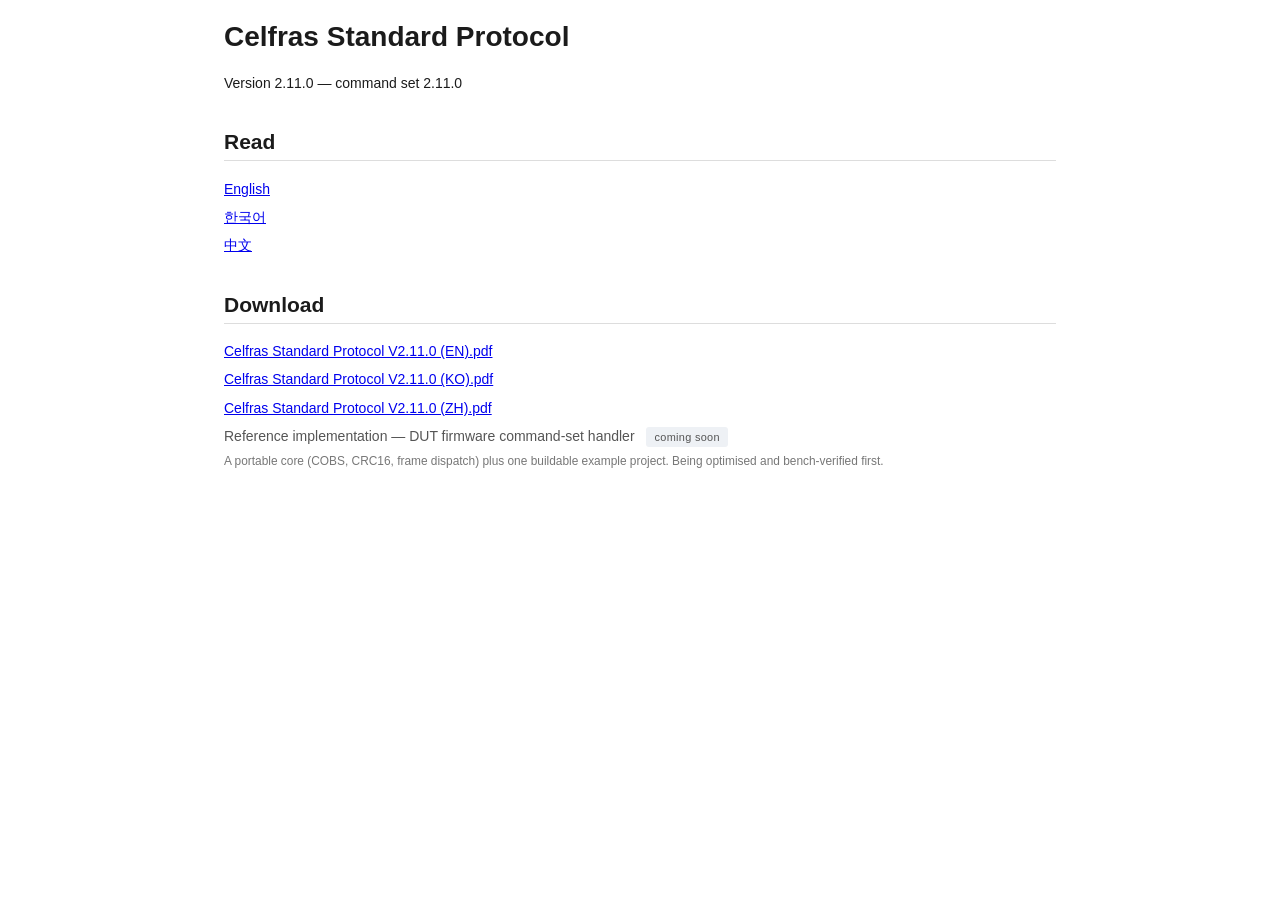
==== site/index.html @ 147c6d97 "Ship the rendered site and the public PDFs with the repository This repository is currently the only" ====
<!doctype html>
<html lang="en">
<head>
<meta charset="utf-8">
<meta name="viewport" content="width=device-width, initial-scale=1">
<title>Celfras Standard Protocol V2.11.0</title>
<style>
:root { --font-body: "Segoe UI", Arial, Helvetica, sans-serif; }
@page { size: A4; margin: 20mm 16mm 18mm; }
body { font-family: var(--font-body); font-size: 10.5pt; line-height: 1.55;
       color: #1b1b1b; margin: 0; }
main { max-width: 52rem; margin: 0 auto; padding: 0 1rem 4rem; }
h1, h2, h3 { line-height: 1.25; }
h2 { border-bottom: 1px solid #ddd; padding-bottom: .3rem; margin-top: 2.2rem; }
code, pre { font-family: Consolas, "Cascadia Mono", monospace; font-size: .92em; }
pre { background: #f6f7f9; padding: .8rem 1rem; border-radius: 4px;
      overflow-x: auto; }
.tw { overflow-x: auto; }
table { border-collapse: collapse; width: 100%; font-size: .9em; }
th, td { border: 1px solid #d0d4da; padding: .35rem .6rem;
         text-align: left; vertical-align: top; }
th { background: #f2f4f7; }
tr, table { page-break-inside: auto; }
h2, h3 { page-break-after: avoid; }
.cover { page-break-after: always; padding-top: 32vh; text-align: center; }
.cover h1 { font-size: 2.4rem; margin: 0; }
.cover .ver { font-size: 1.3rem; color: #555; }
.badge-internal { margin-top: 2rem; color: #a1160a; font-weight: 700;
                  letter-spacing: .06em; }

/* Web relies on .tw's horizontal scrollbar to keep the generated opcode and
   par/var tables usable; a printed page (or print-to-PDF) has no scrollbar,
   so anything wider than the page is silently clipped at the edge instead.
   Make wide tables fit on paper without touching the web layout above. */
@media print {
  .tw { overflow: visible; }
  table { font-size: .72em; }
  th, td { overflow-wrap: anywhere; }
}

.langs, .downloads { list-style: none; padding: 0; }
.langs li, .downloads li { margin: .4rem 0; }
.downloads li.pending { color: #555; }
.badge { display: inline-block; margin-left: .5rem; padding: .1rem .5rem;
         border-radius: 3px; background: #eef1f5; color: #555;
         font-size: .78em; letter-spacing: .03em; }
.hint { margin: .3rem 0 0; font-size: .85em; color: #777; }
</style>
</head>
<body class="web">
<main>
  <h1>Celfras Standard Protocol</h1>
  <p class="ver">Version 2.11.0 &mdash; command set 2.11.0</p>

  <h2>Read</h2>
  <ul class="langs">
    <li><a href="en.html">English</a></li>
    <li><a href="ko.html">한국어</a></li>
    <li><a href="zh.html">中文</a></li>
  </ul>

  <h2>Download</h2>
  <ul class="downloads">
    
    <li><a href="downloads/Celfras%20Standard%20Protocol%20V2.11.0%20%28EN%29.pdf">Celfras Standard Protocol V2.11.0 (EN).pdf</a></li>
    
    <li><a href="downloads/Celfras%20Standard%20Protocol%20V2.11.0%20%28KO%29.pdf">Celfras Standard Protocol V2.11.0 (KO).pdf</a></li>
    
    <li><a href="downloads/Celfras%20Standard%20Protocol%20V2.11.0%20%28ZH%29.pdf">Celfras Standard Protocol V2.11.0 (ZH).pdf</a></li>
    
    <li class="pending">
      Reference implementation &mdash; DUT firmware command-set handler
      <span class="badge">coming soon</span>
      <p class="hint">A portable core (COBS, CRC16, frame dispatch) plus one
      buildable example project. Being optimised and bench-verified first.</p>
    </li>
  </ul>
</main>
</body>
</html>
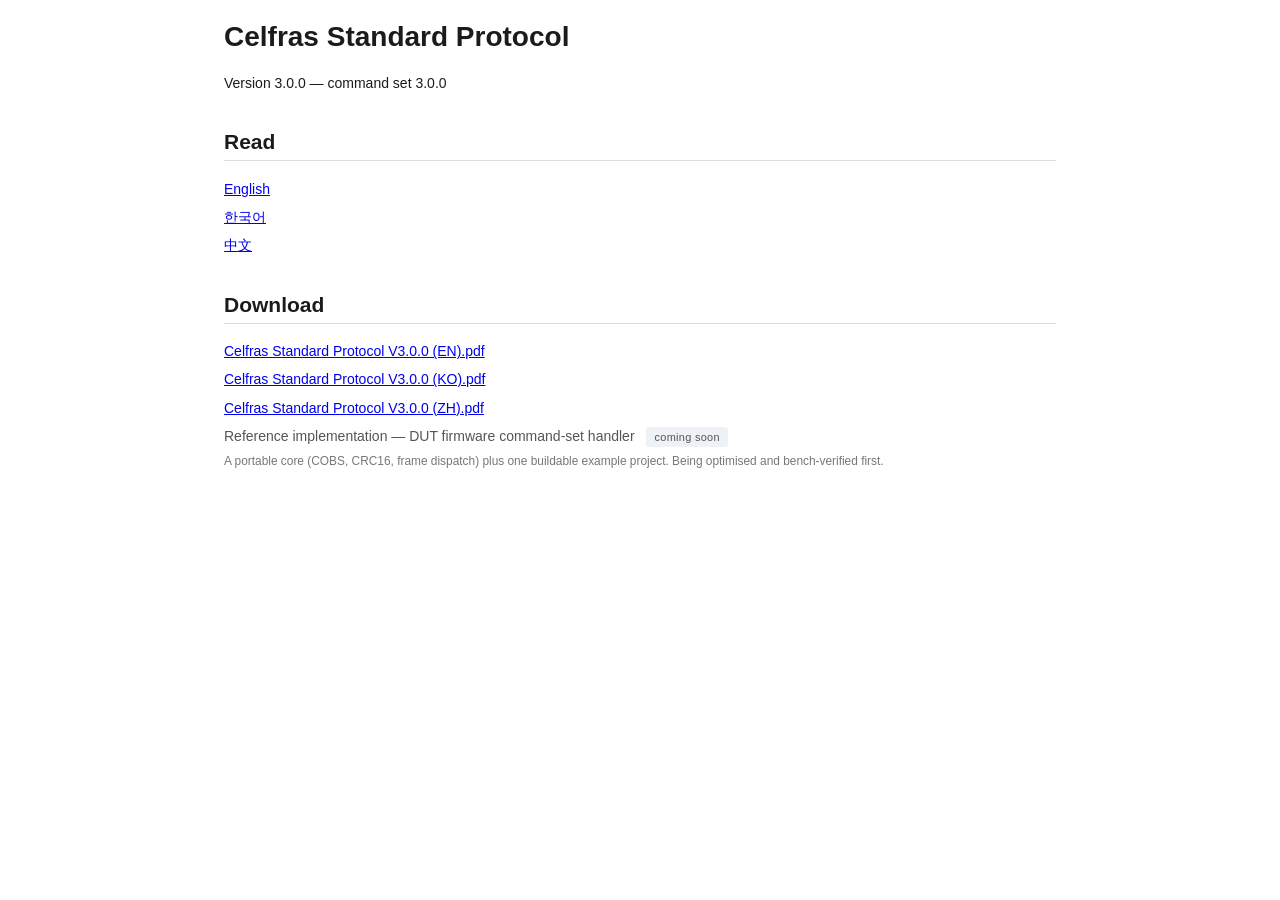
==== commit f29d8aa8: "3.0.0: the bridge's CMSIS-DAP persona and CMD_B_GET_CAPS Derived from the product repos at HEAD (CFS" ====
--- a/site/index.html
+++ b/site/index.html
@@ -3,7 +3,7 @@
 <head>
 <meta charset="utf-8">
 <meta name="viewport" content="width=device-width, initial-scale=1">
-<title>Celfras Standard Protocol V2.11.0</title>
+<title>Celfras Standard Protocol V3.0.0</title>
 <style>
 :root { --font-body: "Segoe UI", Arial, Helvetica, sans-serif; }
 @page { size: A4; margin: 20mm 16mm 18mm; }
@@ -50,7 +50,7 @@
 <body class="web">
 <main>
   <h1>Celfras Standard Protocol</h1>
-  <p class="ver">Version 2.11.0 &mdash; command set 2.11.0</p>
+  <p class="ver">Version 3.0.0 &mdash; command set 3.0.0</p>
 
   <h2>Read</h2>
   <ul class="langs">
@@ -62,11 +62,11 @@
   <h2>Download</h2>
   <ul class="downloads">
     
-    <li><a href="downloads/Celfras%20Standard%20Protocol%20V2.11.0%20%28EN%29.pdf">Celfras Standard Protocol V2.11.0 (EN).pdf</a></li>
+    <li><a href="downloads/Celfras%20Standard%20Protocol%20V3.0.0%20%28EN%29.pdf">Celfras Standard Protocol V3.0.0 (EN).pdf</a></li>
     
-    <li><a href="downloads/Celfras%20Standard%20Protocol%20V2.11.0%20%28KO%29.pdf">Celfras Standard Protocol V2.11.0 (KO).pdf</a></li>
+    <li><a href="downloads/Celfras%20Standard%20Protocol%20V3.0.0%20%28KO%29.pdf">Celfras Standard Protocol V3.0.0 (KO).pdf</a></li>
     
-    <li><a href="downloads/Celfras%20Standard%20Protocol%20V2.11.0%20%28ZH%29.pdf">Celfras Standard Protocol V2.11.0 (ZH).pdf</a></li>
+    <li><a href="downloads/Celfras%20Standard%20Protocol%20V3.0.0%20%28ZH%29.pdf">Celfras Standard Protocol V3.0.0 (ZH).pdf</a></li>
     
     <li class="pending">
       Reference implementation &mdash; DUT firmware command-set handler
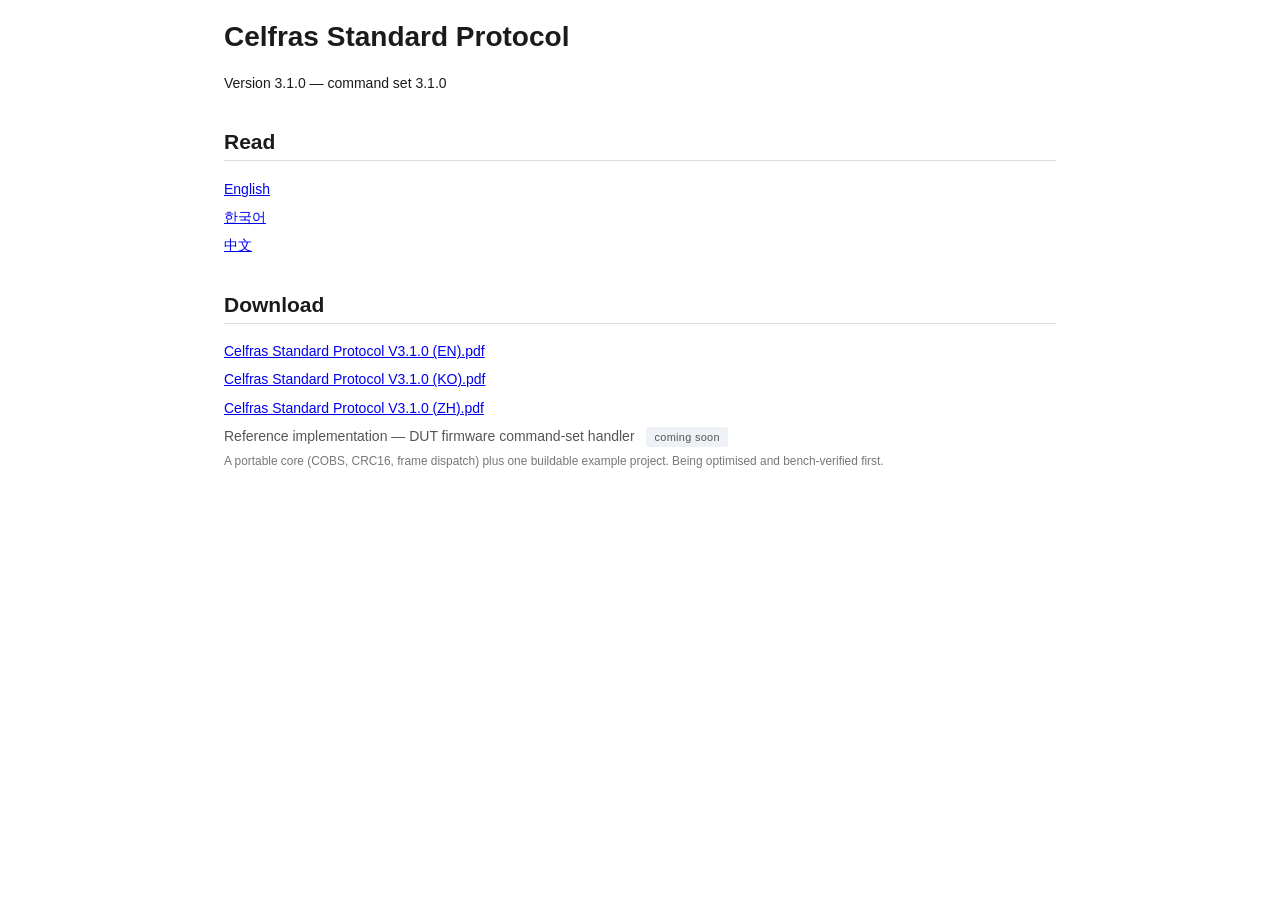
==== commit 832b26a2: "3.1.0: the bridge's CWM30C8 target and per-target flash geometry Derived from the product repos at H" ====
--- a/site/index.html
+++ b/site/index.html
@@ -3,7 +3,7 @@
 <head>
 <meta charset="utf-8">
 <meta name="viewport" content="width=device-width, initial-scale=1">
-<title>Celfras Standard Protocol V3.0.0</title>
+<title>Celfras Standard Protocol V3.1.0</title>
 <style>
 :root { --font-body: "Segoe UI", Arial, Helvetica, sans-serif; }
 @page { size: A4; margin: 20mm 16mm 18mm; }
@@ -50,7 +50,7 @@
 <body class="web">
 <main>
   <h1>Celfras Standard Protocol</h1>
-  <p class="ver">Version 3.0.0 &mdash; command set 3.0.0</p>
+  <p class="ver">Version 3.1.0 &mdash; command set 3.1.0</p>
 
   <h2>Read</h2>
   <ul class="langs">
@@ -62,11 +62,11 @@
   <h2>Download</h2>
   <ul class="downloads">
     
-    <li><a href="downloads/Celfras%20Standard%20Protocol%20V3.0.0%20%28EN%29.pdf">Celfras Standard Protocol V3.0.0 (EN).pdf</a></li>
+    <li><a href="downloads/Celfras%20Standard%20Protocol%20V3.1.0%20%28EN%29.pdf">Celfras Standard Protocol V3.1.0 (EN).pdf</a></li>
     
-    <li><a href="downloads/Celfras%20Standard%20Protocol%20V3.0.0%20%28KO%29.pdf">Celfras Standard Protocol V3.0.0 (KO).pdf</a></li>
+    <li><a href="downloads/Celfras%20Standard%20Protocol%20V3.1.0%20%28KO%29.pdf">Celfras Standard Protocol V3.1.0 (KO).pdf</a></li>
     
-    <li><a href="downloads/Celfras%20Standard%20Protocol%20V3.0.0%20%28ZH%29.pdf">Celfras Standard Protocol V3.0.0 (ZH).pdf</a></li>
+    <li><a href="downloads/Celfras%20Standard%20Protocol%20V3.1.0%20%28ZH%29.pdf">Celfras Standard Protocol V3.1.0 (ZH).pdf</a></li>
     
     <li class="pending">
       Reference implementation &mdash; DUT firmware command-set handler
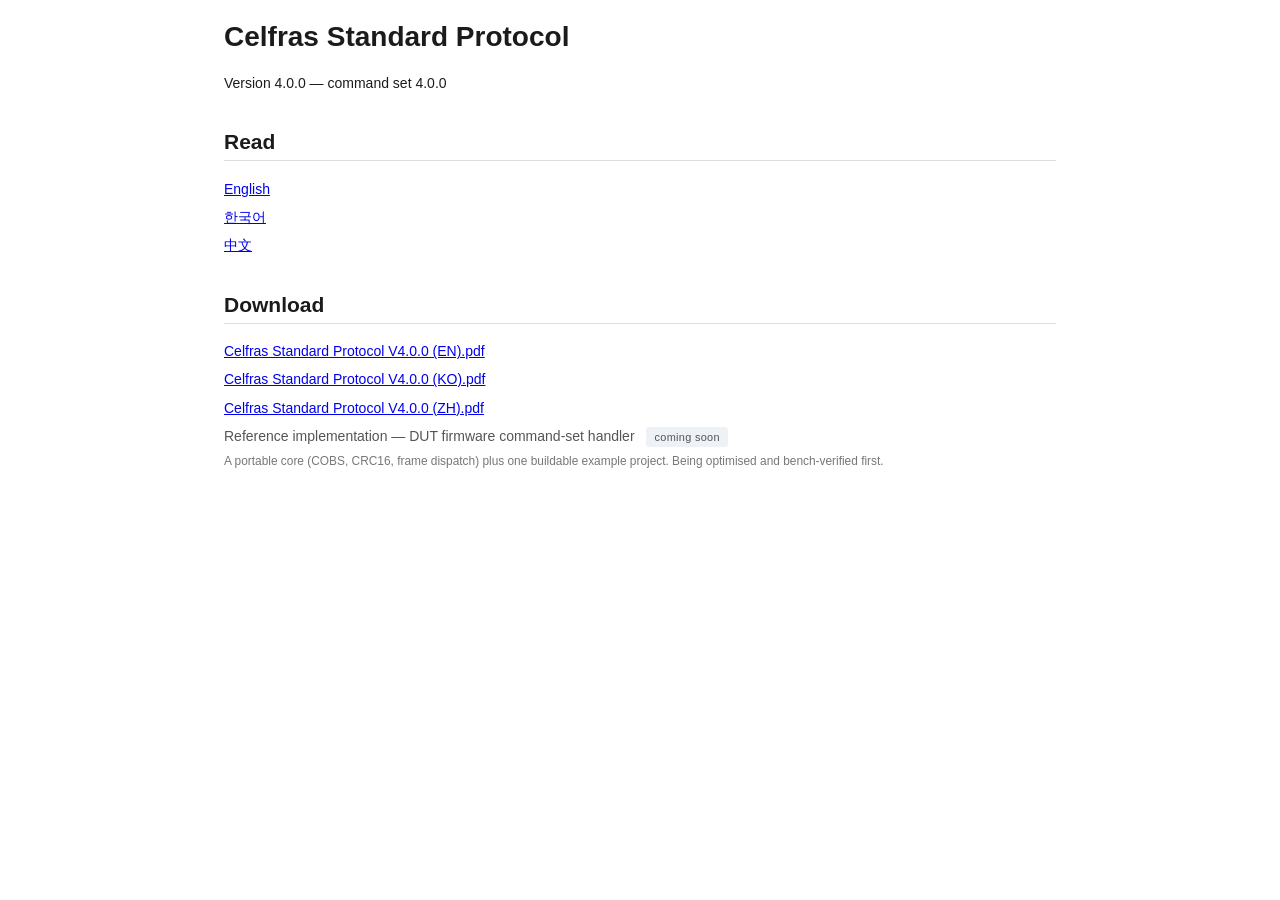
==== commit eae16e2a: "4.0.0: the device transport (UART or RTT, BCONF_DUT_TRANSPORT) A bridge may relay the device band ov" ====
--- a/site/index.html
+++ b/site/index.html
@@ -3,7 +3,7 @@
 <head>
 <meta charset="utf-8">
 <meta name="viewport" content="width=device-width, initial-scale=1">
-<title>Celfras Standard Protocol V3.1.0</title>
+<title>Celfras Standard Protocol V4.0.0</title>
 <style>
 :root { --font-body: "Segoe UI", Arial, Helvetica, sans-serif; }
 @page { size: A4; margin: 20mm 16mm 18mm; }
@@ -50,7 +50,7 @@
 <body class="web">
 <main>
   <h1>Celfras Standard Protocol</h1>
-  <p class="ver">Version 3.1.0 &mdash; command set 3.1.0</p>
+  <p class="ver">Version 4.0.0 &mdash; command set 4.0.0</p>
 
   <h2>Read</h2>
   <ul class="langs">
@@ -62,11 +62,11 @@
   <h2>Download</h2>
   <ul class="downloads">
     
-    <li><a href="downloads/Celfras%20Standard%20Protocol%20V3.1.0%20%28EN%29.pdf">Celfras Standard Protocol V3.1.0 (EN).pdf</a></li>
+    <li><a href="downloads/Celfras%20Standard%20Protocol%20V4.0.0%20%28EN%29.pdf">Celfras Standard Protocol V4.0.0 (EN).pdf</a></li>
     
-    <li><a href="downloads/Celfras%20Standard%20Protocol%20V3.1.0%20%28KO%29.pdf">Celfras Standard Protocol V3.1.0 (KO).pdf</a></li>
+    <li><a href="downloads/Celfras%20Standard%20Protocol%20V4.0.0%20%28KO%29.pdf">Celfras Standard Protocol V4.0.0 (KO).pdf</a></li>
     
-    <li><a href="downloads/Celfras%20Standard%20Protocol%20V3.1.0%20%28ZH%29.pdf">Celfras Standard Protocol V3.1.0 (ZH).pdf</a></li>
+    <li><a href="downloads/Celfras%20Standard%20Protocol%20V4.0.0%20%28ZH%29.pdf">Celfras Standard Protocol V4.0.0 (ZH).pdf</a></li>
     
     <li class="pending">
       Reference implementation &mdash; DUT firmware command-set handler
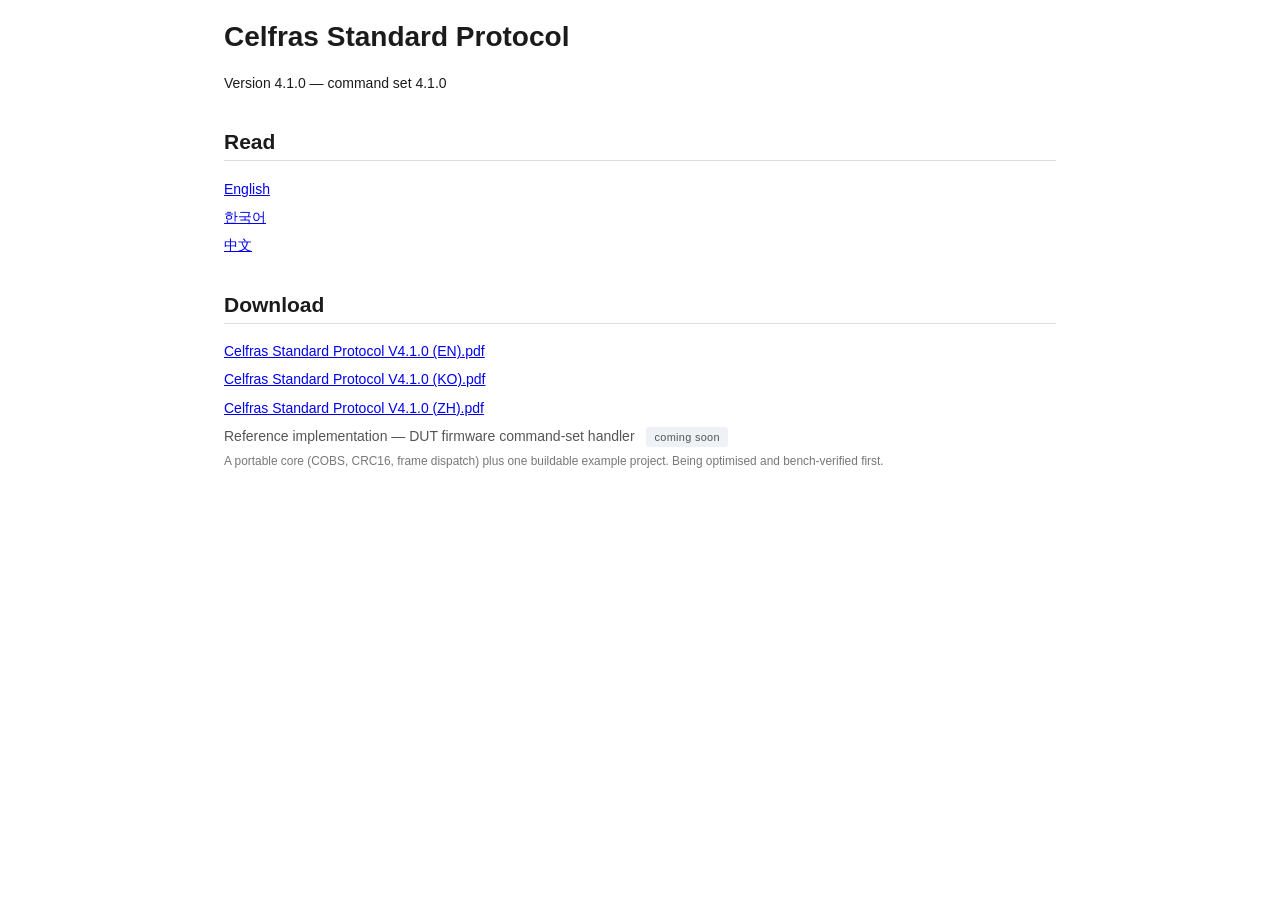
==== commit f0c16847: "4.1.0: the bridge's CWM25C8 target (PY32F040xB, model 0x05) Derived from the product repos at HEAD (" ====
--- a/site/index.html
+++ b/site/index.html
@@ -3,7 +3,7 @@
 <head>
 <meta charset="utf-8">
 <meta name="viewport" content="width=device-width, initial-scale=1">
-<title>Celfras Standard Protocol V4.0.0</title>
+<title>Celfras Standard Protocol V4.1.0</title>
 <style>
 :root { --font-body: "Segoe UI", Arial, Helvetica, sans-serif; }
 @page { size: A4; margin: 20mm 16mm 18mm; }
@@ -50,7 +50,7 @@
 <body class="web">
 <main>
   <h1>Celfras Standard Protocol</h1>
-  <p class="ver">Version 4.0.0 &mdash; command set 4.0.0</p>
+  <p class="ver">Version 4.1.0 &mdash; command set 4.1.0</p>
 
   <h2>Read</h2>
   <ul class="langs">
@@ -62,11 +62,11 @@
   <h2>Download</h2>
   <ul class="downloads">
     
-    <li><a href="downloads/Celfras%20Standard%20Protocol%20V4.0.0%20%28EN%29.pdf">Celfras Standard Protocol V4.0.0 (EN).pdf</a></li>
+    <li><a href="downloads/Celfras%20Standard%20Protocol%20V4.1.0%20%28EN%29.pdf">Celfras Standard Protocol V4.1.0 (EN).pdf</a></li>
     
-    <li><a href="downloads/Celfras%20Standard%20Protocol%20V4.0.0%20%28KO%29.pdf">Celfras Standard Protocol V4.0.0 (KO).pdf</a></li>
+    <li><a href="downloads/Celfras%20Standard%20Protocol%20V4.1.0%20%28KO%29.pdf">Celfras Standard Protocol V4.1.0 (KO).pdf</a></li>
     
-    <li><a href="downloads/Celfras%20Standard%20Protocol%20V4.0.0%20%28ZH%29.pdf">Celfras Standard Protocol V4.0.0 (ZH).pdf</a></li>
+    <li><a href="downloads/Celfras%20Standard%20Protocol%20V4.1.0%20%28ZH%29.pdf">Celfras Standard Protocol V4.1.0 (ZH).pdf</a></li>
     
     <li class="pending">
       Reference implementation &mdash; DUT firmware command-set handler
